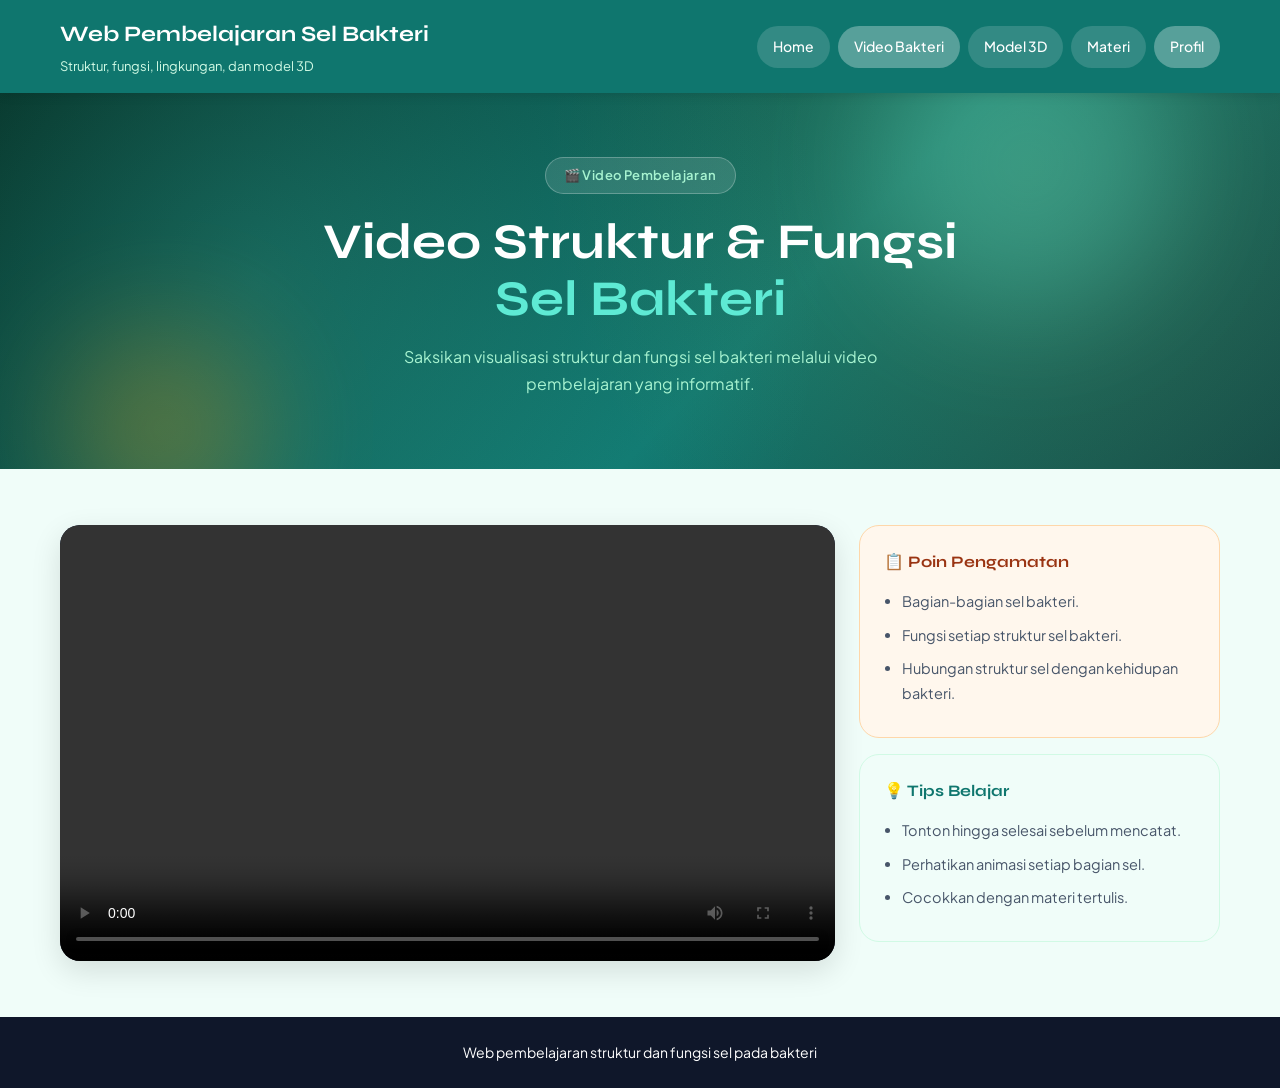
==== bakteri-gunung-berapi.html @ 8cd459fb "Initial commit" ====
<!DOCTYPE html>
<html lang="id">
<head>
  <meta charset="UTF-8" />
  <meta name="viewport" content="width=device-width, initial-scale=1.0" />
  <title>Video Struktur dan Fungsi Sel Bakteri</title>
  <link rel="preconnect" href="https://fonts.googleapis.com">
  <link href="https://fonts.googleapis.com/css2?family=Syne:wght@700;800&family=Plus+Jakarta+Sans:wght@400;500;600&display=swap" rel="stylesheet">
  <link rel="stylesheet" href="style.css" />
</head>
<body>

  <header>
    <div class="navbar">
      <div class="brand">
        <h1>Web Pembelajaran Sel Bakteri</h1>
        <p>Struktur, fungsi, lingkungan, dan model 3D</p>
      </div>
      <nav>
        <a href="index.html">Home</a>
        <a href="bakteri-gunung-berapi.html" class="active">Video Bakteri</a>
        <a href="model-3d.html">Model 3D</a>
        <a href="materi.html">Materi</a>
        <a href="profil.html" class="active">Profil</a>
      </nav>
    </div>
  </header>

  <main>

    <!-- PAGE HERO -->
    <div class="page-hero">
      <div class="blob blob-1"></div>
      <div class="blob blob-2"></div>
      <div class="page-hero-inner">
        <span class="page-chip">🎬 Video Pembelajaran</span>
        <h2>Video Struktur &amp; Fungsi <span>Sel Bakteri</span></h2>
        <p>Saksikan visualisasi struktur dan fungsi sel bakteri melalui video pembelajaran yang informatif.</p>
      </div>
    </div>

    <!-- CONTENT -->
    <div class="page-section">
      <div class="video-layout">

        <div class="video-main reveal">
          <div class="video-wrapper">
            <video controls playsinline>
              <source src="images/vidio1.mp4" type="video/mp4">
              Browser Anda tidak mendukung video.
            </video>
          </div>
        </div>

        <div class="video-sidebar reveal" style="transition-delay:.1s">
          <div class="side-box">
            <h3>📋 Poin Pengamatan</h3>
            <ul>
              <li>Bagian-bagian sel bakteri.</li>
              <li>Fungsi setiap struktur sel bakteri.</li>
              <li>Hubungan struktur sel dengan kehidupan bakteri.</li>
            </ul>
          </div>

          <div class="side-box side-box-teal">
            <h3>💡 Tips Belajar</h3>
            <ul>
              <li>Tonton hingga selesai sebelum mencatat.</li>
              <li>Perhatikan animasi setiap bagian sel.</li>
              <li>Cocokkan dengan materi tertulis.</li>
            </ul>
          </div>
        </div>

      </div>
    </div>

  </main>

  <footer>
    <p>Web pembelajaran struktur dan fungsi sel pada bakteri</p>
  </footer>

  <script src="script.js"></script>
</body>
</html>
---- style.css ----
/* ================================================
   style.css — Global stylesheet
   Web Pembelajaran Sel Bakteri
   Font: Syne (judul) + Plus Jakarta Sans (body)
   ================================================ */

/* ── Reset ── */
*, *::before, *::after {
  margin: 0;
  padding: 0;
  box-sizing: border-box;
}

/* ── CSS Variables ── */
:root {
  --teal:    #0f766e;
  --teal2:   #0d9488;
  --teal3:   #5eead4;
  --teal-dk: #022c22;
  --amber:   #f59e0b;
  --ink:     #0c1a17;
  --paper:   #f0fdf9;
  --muted:   #64748b;
  --card:    #ffffff;
  --border:  #d1fae5;
  --shadow:  rgba(15, 118, 110, 0.10);
}

/* ── Base ── */
body {
  font-family: 'Plus Jakarta Sans', Arial, sans-serif;
  background: var(--paper);
  color: var(--ink);
  line-height: 1.7;
}

/* ================================================
   HEADER & NAVBAR
   ================================================ */
header {
  position: sticky;
  top: 0;
  z-index: 1000;
  background: var(--teal);
  color: white;
  box-shadow: 0 2px 10px rgba(0,0,0,.12);
}

.navbar {
  max-width: 1200px;
  margin: 0 auto;
  padding: 16px 20px;
  display: flex;
  justify-content: space-between;
  align-items: center;
  gap: 20px;
  flex-wrap: wrap;
}

.brand h1 {
  font-family: 'Syne', sans-serif;
  font-size: 22px;
  margin-bottom: 2px;
}

.brand p {
  font-size: 13px;
  color: #d1fae5;
}

nav {
  display: flex;
  gap: 8px;
  flex-wrap: wrap;
}

nav a {
  text-decoration: none;
  color: white;
  background: rgba(255,255,255,.15);
  padding: 9px 16px;
  border-radius: 999px;
  font-size: 14px;
  font-weight: 500;
  transition: background .25s;
}

nav a:hover,
nav a.active {
  background: rgba(255,255,255,.30);
}

/* ================================================
   FLOATING BLOBS (semua hero)
   ================================================ */
.blob {
  position: absolute;
  border-radius: 50%;
  filter: blur(60px);
  opacity: .30;
  animation: drift 8s ease-in-out infinite alternate;
}
.blob-1 { width:300px; height:300px; background:#5eead4; top:-80px; right:8%; }
.blob-2 { width:200px; height:200px; background:#f59e0b; bottom:-60px; left:5%; animation-delay:-3s; }

@keyframes drift {
  from { transform: translate(0,0) scale(1); }
  to   { transform: translate(20px,28px) scale(1.08); }
}

/* ================================================
   PAGE HERO (Video & Model 3D)
   ================================================ */
.page-hero {
  background: linear-gradient(135deg, var(--teal-dk) 0%, var(--teal) 60%, #134e4a 100%);
  padding: 64px 20px 72px;
  position: relative;
  overflow: hidden;
  text-align: center;
}

.page-hero::before {
  content: '';
  position: absolute; inset: 0;
  background-image:
    radial-gradient(circle at 20% 50%, rgba(94,234,212,.18) 0%, transparent 55%),
    radial-gradient(circle at 80% 20%, rgba(245,158,11,.12) 0%, transparent 45%);
  pointer-events: none;
}

.page-hero-inner {
  max-width: 700px;
  margin: 0 auto;
  position: relative;
  z-index: 1;
}

.page-hero h2 {
  font-family: 'Syne', sans-serif;
  font-size: clamp(28px, 4.5vw, 50px);
  color: #fff;
  line-height: 1.15;
  margin-bottom: 14px;
}
.page-hero h2 span { color: var(--teal3); }

.page-hero p {
  font-size: 16px;
  color: #a7f3d0;
  max-width: 560px;
  margin: 0 auto;
}

/* Chip badge */
.page-chip {
  display: inline-flex;
  align-items: center;
  gap: 8px;
  background: rgba(255,255,255,.12);
  border: 1px solid rgba(255,255,255,.25);
  color: #a7f3d0;
  padding: 6px 18px;
  border-radius: 999px;
  font-size: 13px;
  font-weight: 600;
  letter-spacing: .4px;
  margin-bottom: 20px;
}

/* ================================================
   PAGE SECTION WRAPPER
   ================================================ */
.page-section {
  max-width: 1200px;
  margin: 0 auto;
  padding: 56px 20px;
}

/* ================================================
   SHARED COMPONENTS
   ================================================ */

/* Section label pill */
.section-label {
  display: inline-flex;
  align-items: center;
  gap: 8px;
  background: #ccfbf1;
  color: var(--teal);
  padding: 5px 14px;
  border-radius: 999px;
  font-size: 13px;
  font-weight: 700;
  letter-spacing: .5px;
  margin-bottom: 12px;
}
.section-label .dot {
  width: 7px; height: 7px;
  border-radius: 50%;
  background: var(--teal);
}

.section-title {
  font-family: 'Syne', sans-serif;
  font-size: clamp(22px, 3.2vw, 36px);
  color: var(--ink);
  margin-bottom: 8px;
  line-height: 1.2;
}
.section-sub {
  font-size: 15px;
  color: var(--muted);
  margin-bottom: 36px;
  max-width: 560px;
}

/* Buttons */
.btn {
  display: inline-block;
  text-decoration: none;
  padding: 13px 22px;
  border-radius: 14px;
  font-weight: 600;
  font-size: 15px;
  transition: .25s;
}
.btn-primary { background: var(--teal); color: white; }
.btn-primary:hover { background: #115e59; }
.btn-secondary { background: white; color: var(--ink); border: 1px solid #cbd5e1; }
.btn-secondary:hover { background: #f1f5f9; }
.hero-buttons { display: flex; gap: 12px; flex-wrap: wrap; }

/* Side boxes */
.side-box {
  background: #fff7ed;
  border: 1px solid #fed7aa;
  border-radius: 20px;
  padding: 22px 24px;
  margin-bottom: 16px;
}
.side-box:last-child { margin-bottom: 0; }
.side-box-teal { background: #f0fdf9; border-color: var(--border); }

.side-box h3 {
  font-family: 'Syne', sans-serif;
  font-size: 16px;
  margin-bottom: 14px;
  color: #9a3412;
}
.side-box-teal h3 { color: var(--teal); }

.side-box ul { padding-left: 18px; color: #475569; }
.side-box li { margin-bottom: 9px; font-size: 14.5px; }

/* Credit */
.credit { margin-top: 14px; font-size: 13px; color: var(--muted); }
.credit a { color: #0284c7; font-weight: 600; text-decoration: none; }

/* ================================================
   HOME PAGE
   ================================================ */
.home-hero {
  background: linear-gradient(135deg, var(--teal-dk) 0%, var(--teal) 60%, #134e4a 100%);
  padding: 80px 20px 90px;
  position: relative;
  overflow: hidden;
}

.home-hero-inner {
  max-width: 1200px;
  margin: 0 auto;
  display: grid;
  grid-template-columns: 1fr 1fr;
  gap: 48px;
  align-items: center;
  position: relative;
  z-index: 1;
}

.home-hero-text h2 {
  font-family: 'Syne', sans-serif;
  font-size: clamp(28px, 4vw, 50px);
  color: #fff;
  line-height: 1.15;
  margin-bottom: 16px;
}
.home-hero-text h2 span { color: var(--teal3); }
.home-hero-text p { font-size: 16px; color: #a7f3d0; margin-bottom: 28px; max-width: 480px; }

.home-hero-img { display: flex; justify-content: center; }

.img-frame {
  background: white;
  border-radius: 24px;
  padding: 14px;
  box-shadow: 0 20px 50px rgba(0,0,0,.25);
  width: 100%;
  max-width: 480px;
}
.img-frame img {
  width: 100%;
  border-radius: 16px;
  display: block;
  object-fit: cover;
  aspect-ratio: 16/10;
}

/* Features section */
.home-features { padding: 0; }
.feat-container {
  max-width: 1200px;
  margin: 0 auto;
  padding: 64px 20px;
}

.feat-grid {
  display: grid;
  grid-template-columns: repeat(3, 1fr);
  gap: 20px;
}

.feat-card {
  background: var(--card);
  border: 1.5px solid var(--border);
  border-radius: 20px;
  padding: 28px 24px;
  text-decoration: none;
  color: inherit;
  display: flex;
  flex-direction: column;
  gap: 10px;
  position: relative;
  overflow: hidden;
  transition: transform .25s, box-shadow .25s, border-color .25s;
}
.feat-card::before {
  content: '';
  position: absolute;
  top: 0; left: 0; right: 0; height: 4px;
  background: linear-gradient(90deg, var(--teal), var(--teal3));
}
.feat-card:hover {
  transform: translateY(-6px);
  box-shadow: 0 20px 40px var(--shadow);
  border-color: var(--teal3);
}

.feat-icon {
  font-size: 28px;
  width: 54px; height: 54px;
  background: linear-gradient(135deg, #ccfbf1, #99f6e4);
  border-radius: 14px;
  display: flex; align-items: center; justify-content: center;
  margin-bottom: 4px;
}
.feat-card h3 { font-family: 'Syne', sans-serif; font-size: 18px; color: var(--ink); }
.feat-card p  { font-size: 14px; color: #475569; line-height: 1.65; flex: 1; }
.feat-link    { font-size: 13px; font-weight: 700; color: var(--teal2); margin-top: 4px; }

/* ================================================
   VIDEO PAGE
   ================================================ */
.video-layout {
  display: grid;
  grid-template-columns: 1.5fr 0.7fr;
  gap: 24px;
  align-items: start;
}

.video-main .video-wrapper {
  position: relative;
  width: 100%;
  padding-top: 56.25%;
  overflow: hidden;
  border-radius: 20px;
  background: #0f172a;
  box-shadow: 0 10px 30px rgba(0,0,0,.12);
}
.video-main .video-wrapper video {
  position: absolute; inset: 0;
  width: 100%; height: 100%;
  object-fit: cover;
  border-radius: 20px;
}

/* ================================================
   MODEL 3D PAGE
   ================================================ */
.model-layout {
  display: grid;
  grid-template-columns: 1.5fr 0.7fr;
  gap: 24px;
  align-items: start;
}

.embed-card {
  background: var(--card);
  border: 1px solid var(--border);
  border-radius: 24px;
  padding: 20px;
  box-shadow: 0 6px 20px var(--shadow);
}

.sketchfab-embed-wrapper {
  position: relative;
  width: 100%;
  padding-top: 56.25%;
  overflow: hidden;
  border-radius: 16px;
  background: #e2e8f0;
}
.sketchfab-embed-wrapper iframe {
  position: absolute; inset: 0;
  width: 100%; height: 100%;
  border: 0;
}

/* ================================================
   MATERI PAGE
   ================================================ */
.mat-hero {
  background: linear-gradient(135deg, var(--teal-dk) 0%, var(--teal) 60%, #134e4a 100%);
  padding: 72px 20px 80px;
  position: relative;
  overflow: hidden;
}
.mat-hero::before {
  content: '';
  position: absolute; inset: 0;
  background-image:
    radial-gradient(circle at 20% 50%, rgba(94,234,212,.18) 0%, transparent 55%),
    radial-gradient(circle at 80% 20%, rgba(245,158,11,.12) 0%, transparent 45%);
  pointer-events: none;
}
.mat-hero .inner {
  max-width: 860px; margin: 0 auto;
  position: relative; z-index: 1; text-align: center;
}
.mat-hero .chip {
  display: inline-flex; align-items: center; gap: 8px;
  background: rgba(255,255,255,.12); border: 1px solid rgba(255,255,255,.25);
  color: #a7f3d0; padding: 6px 18px; border-radius: 999px;
  font-size: 13px; font-weight: 600; letter-spacing: .4px; margin-bottom: 22px;
}
.mat-hero h2 {
  font-family: 'Syne', sans-serif;
  font-size: clamp(32px, 5vw, 56px);
  color: #fff; line-height: 1.1; margin-bottom: 18px;
}
.mat-hero h2 span { color: var(--teal3); }
.mat-hero > .inner > p { font-size: 17px; color: #a7f3d0; max-width: 620px; margin: 0 auto; }

.mat-section { max-width: 1200px; margin: 0 auto; padding: 64px 20px; }

/* Overview */
.overview-grid {
  display: grid;
  grid-template-columns: repeat(3, 1fr);
  gap: 22px;
  margin-bottom: 56px;
}
.ov-card {
  background: var(--card); border: 1px solid var(--border);
  border-radius: 20px; padding: 28px 24px;
  position: relative; overflow: hidden;
  transition: transform .3s, box-shadow .3s;
}
.ov-card::before {
  content: ''; position: absolute;
  top: 0; left: 0; right: 0; height: 4px;
  background: linear-gradient(90deg, var(--teal), var(--teal3));
}
.ov-card:hover { transform: translateY(-6px); box-shadow: 0 20px 40px var(--shadow); }
.ov-icon {
  width: 48px; height: 48px; border-radius: 14px;
  background: linear-gradient(135deg, #ccfbf1, #99f6e4);
  display: flex; align-items: center; justify-content: center;
  font-size: 22px; margin-bottom: 16px;
}
.ov-card h3 { font-family: 'Syne', sans-serif; font-size: 18px; color: var(--ink); margin-bottom: 10px; }
.ov-card p  { font-size: 14.5px; color: #475569; line-height: 1.65; }

/* Structure header */
.str-header {
  display: flex; align-items: flex-end;
  justify-content: space-between; flex-wrap: wrap; gap: 12px; margin-bottom: 28px;
}
.count-badge {
  background: var(--teal); color: white;
  padding: 6px 14px; border-radius: 999px; font-size: 13px; font-weight: 600;
}

/* Structure grid */
.str-grid { display: grid; grid-template-columns: repeat(3, 1fr); gap: 18px; }
.str-card {
  background: var(--card); border: 1.5px solid var(--border);
  border-radius: 18px; padding: 22px 20px;
  display: flex; flex-direction: column; gap: 10px;
  transition: transform .25s, box-shadow .25s, border-color .25s;
}
.str-card:hover { transform: translateY(-5px); box-shadow: 0 16px 36px var(--shadow); border-color: var(--teal3); }
.str-num { font-family: 'Syne', sans-serif; font-size: 12px; font-weight: 800; color: var(--teal2); letter-spacing: 1px; text-transform: uppercase; }
.str-card h3 { font-family: 'Syne', sans-serif; font-size: 17px; color: var(--ink); line-height: 1.3; }
.str-card p  { font-size: 14px; color: #475569; line-height: 1.6; }
.str-pill {
  margin-top: auto; display: inline-block;
  background: #f0fdf4; color: #15803d;
  font-size: 12px; font-weight: 600;
  padding: 4px 12px; border-radius: 999px;
  border: 1px solid #bbf7d0; width: fit-content;
}

/* Stagger delays */
.overview-grid .ov-card:nth-child(2) { transition-delay: .10s; }
.overview-grid .ov-card:nth-child(3) { transition-delay: .20s; }
.str-grid .str-card:nth-child(2) { transition-delay: .07s; }
.str-grid .str-card:nth-child(3) { transition-delay: .14s; }
.str-grid .str-card:nth-child(4) { transition-delay: .21s; }
.str-grid .str-card:nth-child(5) { transition-delay: .28s; }
.str-grid .str-card:nth-child(6) { transition-delay: .35s; }
.str-grid .str-card:nth-child(7) { transition-delay: .42s; }
.str-grid .str-card:nth-child(8) { transition-delay: .49s; }
.str-grid .str-card:nth-child(9) { transition-delay: .56s; }

/* Fun fact */
.fact-strip {
  margin: 56px 0 0;
  background: linear-gradient(135deg, var(--teal-dk), var(--teal));
  border-radius: 24px; padding: 36px 40px;
  display: flex; align-items: center; gap: 28px; flex-wrap: wrap;
  position: relative; overflow: hidden;
}
.fact-strip::after { content: '🦠'; position: absolute; right: 32px; top: 50%; transform: translateY(-50%); font-size: 80px; opacity: .15; }
.fact-icon { font-size: 40px; flex-shrink: 0; }
.fact-text h4 { font-family: 'Syne', sans-serif; font-size: 20px; color: #fff; margin-bottom: 6px; }
.fact-text p  { font-size: 15px; color: #a7f3d0; max-width: 600px; }
.fact-text strong { color: var(--teal3); }

/* ================================================
   SCROLL REVEAL
   ================================================ */
.reveal {
  opacity: 0;
  transform: translateY(28px);
  transition: opacity .55s ease, transform .55s ease;
}
.reveal.visible { opacity: 1; transform: translateY(0); }

/* ================================================
   FOOTER
   ================================================ */
footer {
  background: #0f172a;
  color: white;
  text-align: center;
  padding: 24px 20px;
  font-size: 14px;
}

/* ================================================
   RESPONSIVE
   ================================================ */
@media (max-width: 960px) {
  .home-hero-inner { grid-template-columns: 1fr; text-align: center; }
  .home-hero-text p { max-width: 100%; }
  .hero-buttons { justify-content: center; }
  .feat-grid { grid-template-columns: repeat(2, 1fr); }
  .video-layout, .model-layout { grid-template-columns: 1fr; }
  .overview-grid, .str-grid { grid-template-columns: repeat(2, 1fr); }
}

@media (max-width: 600px) {
  .brand h1 { font-size: 18px; }
  nav a { font-size: 13px; padding: 8px 13px; }
  .feat-grid, .overview-grid, .str-grid { grid-template-columns: 1fr; }
  .mat-hero, .home-hero { padding: 52px 20px 60px; }
  .fact-strip { padding: 28px 24px; }
  .fact-strip::after { display: none; }
}



/* Container dua kartu di tengah halaman */
.overview-grid {
  display: flex;               /* pakai flexbox */
  justify-content: center;     /* center horizontal */
  align-items: center;         /* center vertical jika perlu */
  gap: 40px;                   /* jarak antar kartu */
  flex-wrap: wrap;             /* responsif jika layar kecil */
  margin-top: 40px;            /* jarak dari hero */
  margin-bottom: 56px;
}

/* Styling kartu */
.ov-card {
  max-width: 320px;            /* ukuran kartu */
  width: 100%;
  padding: 24px;
  text-align: center;           /* teks dan ikon di tengah */
  border-radius: 20px;
  background-color: var(--card);
  border: 1.5px solid var(--border);
  box-shadow: 0 8px 25px var(--shadow);
  display: flex;
  flex-direction: column;      /* susun vertikal: ikon + teks */
  align-items: center;         /* center konten horizontal */
  gap: 12px;                   /* jarak ikon dengan teks */
  transition: transform .25s, box-shadow .25s;
}

.ov-card:hover {
  transform: translateY(-5px);
  box-shadow: 0 16px 40px var(--shadow);
}

/* Icon di tengah */
.ov-icon {
  font-size: 40px;
  display: flex;
  justify-content: center;
  align-items: center;
}
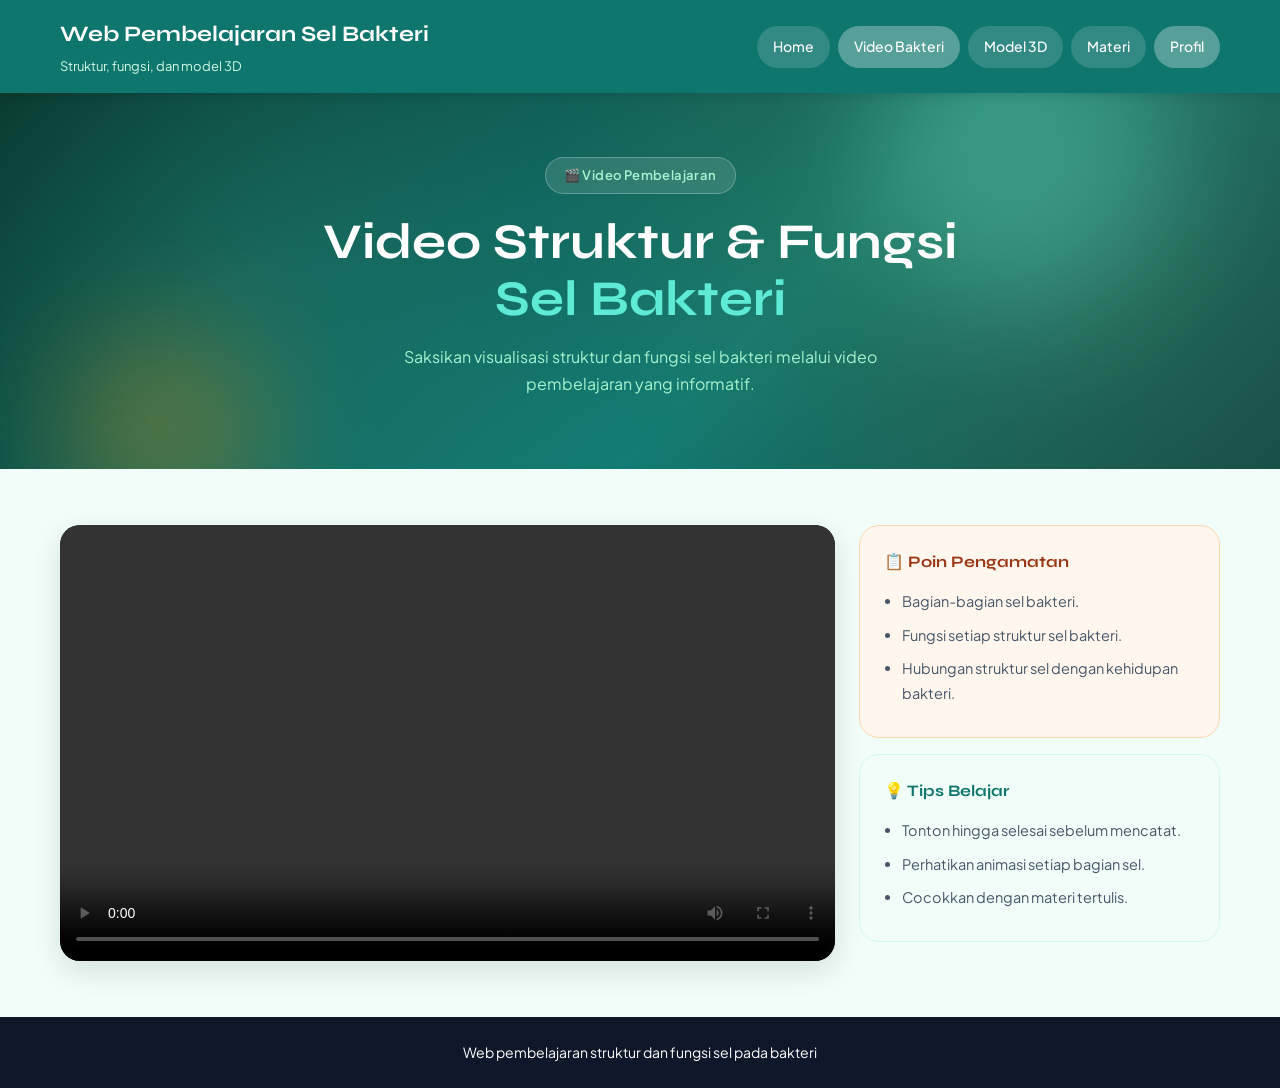
==== commit fdcab5a9: "Remove 'lingkungan' from description in header" ====
--- a/bakteri-gunung-berapi.html
+++ b/bakteri-gunung-berapi.html
@@ -14,7 +14,7 @@
     <div class="navbar">
       <div class="brand">
         <h1>Web Pembelajaran Sel Bakteri</h1>
-        <p>Struktur, fungsi, lingkungan, dan model 3D</p>
+        <p>Struktur, fungsi, dan model 3D</p>
       </div>
       <nav>
         <a href="index.html">Home</a>
